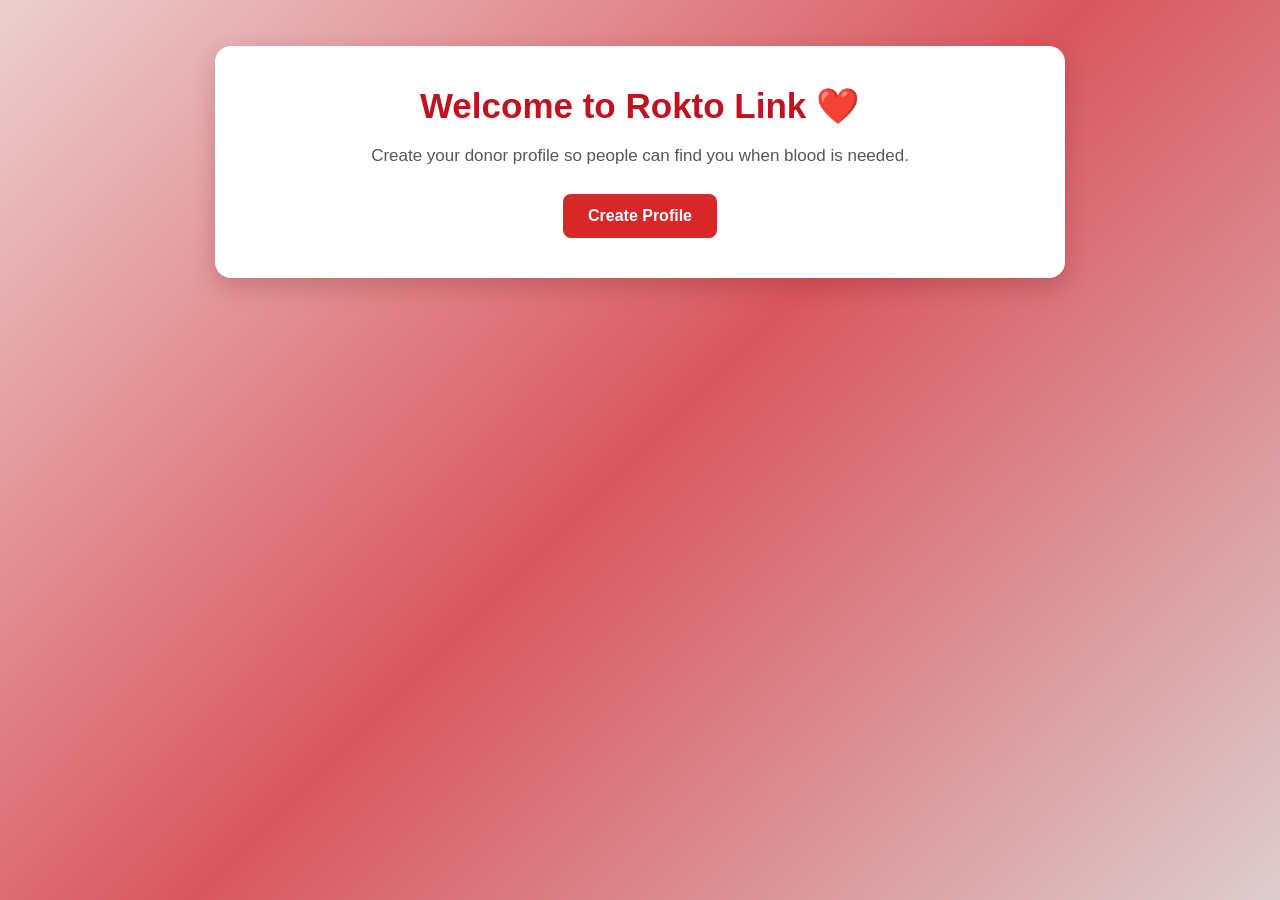
==== Html/dashboard.html @ 88e3a79b "Dashboard Added" ====
<!DOCTYPE html>
<html lang="en">

<head>
    <meta charset="UTF-8">

    <meta name="viewport" content="width=device-width, initial-scale=1.0">

    <title>Rokto Link - Dashboard</title>

    <link rel="stylesheet" href="/Css/style.css">
</head>

<body>

    <!-- Dashboard Section -->
    <div class="dashboard">

        <h1>Welcome to Rokto Link ❤️</h1>

        <p>
            Create your donor profile so people can find you
            when blood is needed.
        </p>

        <button type="button" id="profile">
            Create Profile
        </button>

    </div>


    <!-- Profile Form and Profile Card Container -->
    <div class="profile-container" id="profileForm">

        <!-- Form Section -->
        <div class="form-section">

            <h1>Create Your Profile</h1>

            <form id="createProfileForm">

                <!-- Profile Picture -->
                <label for="profilePicture">
                    Profile Picture
                </label>

                <div class="image-preview">
                    <img id="previewImage" src="" alt="Profile Preview">
                    <p id="imageText">No image selected</p>
                </div>

                <input type="file" id="profilePicture" name="profilePicture" accept="image/png, image/jpeg, image/jpg">


                <!-- Full Name -->
                <label for="fullName">
                    Full Name
                </label>

                <input type="text" id="fullName" name="fullName" placeholder="Enter your full name" required>


                <!-- Blood Group -->
                <label for="bloodGroup">
                    Blood Group
                </label>

                <select id="bloodGroup" name="bloodGroup" required>

                    <option value="">
                        Select Blood Group
                    </option>

                    <option value="A+">A+</option>
                    <option value="A-">A-</option>

                    <option value="B+">B+</option>
                    <option value="B-">B-</option>

                    <option value="AB+">AB+</option>
                    <option value="AB-">AB-</option>

                    <option value="O+">O+</option>
                    <option value="O-">O-</option>

                </select>


                <!-- Phone Number -->
                <label for="phone">
                    Phone Number
                </label>

                <input type="tel" id="phone" name="phone" placeholder="01XXXXXXXXX" maxlength="11" pattern="01[0-9]{9}"
                    required>


                <!-- Email -->
                <label for="profileEmail">
                    Email
                </label>

                <input type="email" id="profileEmail" name="profileEmail" placeholder="Enter your email" required>


                <!-- Date of Birth -->
                <label for="dob">
                    Date of Birth
                </label>

                <input type="date" id="dob" name="dob" required>


                <!-- Address -->
                <label for="address">
                    Address
                </label>

                <textarea id="address" name="address" placeholder="Enter your address" rows="4" required></textarea>


                <!-- Last Donation Date -->
                <label for="lastDonation">
                    Last Blood Donation Date
                </label>

                <input type="date" id="lastDonation" name="lastDonation">


                <!-- Availability -->
                <label for="availability">
                    Available for Blood Donation?
                </label>

                <select id="availability" name="availability" required>

                    <option value="">
                        Select
                    </option>

                    <option value="Yes">
                        Yes
                    </option>

                    <option value="No">
                        No
                    </option>

                </select>


                <!-- Submit Button -->
                <button type="submit" class="submit-button">
                    Create Profile
                </button>

            </form>

        </div>


        <!-- Profile Card -->
        <div class="profile-card" id="profileCard">

            <div class="card-heading">
                <span>DONOR PROFILE</span>
            </div>


            <!-- Selected Profile Image -->



            <!-- Default Profile Image -->
            <div class="default-profile-image" id="defaultProfileImage">
                👤
            </div>


            <!-- Donor Name -->
            <h2 id="cardName">
                Donor Name
            </h2>


            <!-- Blood Group -->
            <div class="blood-badge" id="cardBlood">
                Blood Group
            </div>


            <!-- Profile Information -->
            <div class="profile-information">

                <p>
                    <strong>📞 Phone:</strong>
                    <span id="cardPhone"></span>
                </p>

                <p>
                    <strong>✉️ Email:</strong>
                    <span id="cardEmail"></span>
                </p>

                <p>
                    <strong>🎂 Date of Birth:</strong>
                    <span id="cardDob"></span>
                </p>

                <p>
                    <strong>📍 Address:</strong>
                    <span id="cardAddress"></span>
                </p>

                <p>
                    <strong>🩸 Last Donation:</strong>
                    <span id="cardDonation"></span>
                </p>

                <p>
                    <strong>✅ Available:</strong>

                    <span id="cardAvailability" class="availability-status"></span>
                </p>

            </div>


            <!-- Edit Profile Button -->
            <button type="button" id="editProfile">
                Edit Profile
            </button>

        </div>

    </div>


    <script src="/javascript/script.js"></script>
</body>

</html>
---- Css/style.css ----
/* =========================
   BASIC STYLE
========================= */

* {
    box-sizing: border-box;
}

body {
    margin: 0;
    min-height: 100vh;
    padding-top: 1px;
    font-family: Arial, sans-serif;

    background: linear-gradient(135deg,
            #eccfcf,
            #d9575f,
            #ddcdce);
}


/* =========================
   LOGIN AND SIGN-UP CONTAINER
========================= */

.container {
    width: 450px;
    margin: 50px auto;
    padding: 30px;

    background: #650000;
    border-radius: 12px;
    box-shadow: 0 8px 25px rgba(192, 28, 28, 0.25);

    transform: translateY(80px);
}

.container h1 {
    margin-bottom: 30px;
    color: #e8dfdf;
    text-align: center;
}

.container label {
    display: block;
    margin-bottom: 8px;

    color: #e8e2e2;
    font-weight: bold;
}

.container small {
    display: block;
    width: 200px;
    margin: auto;

    color: #fefffa;
    font-weight: bolder;
    text-align: center;
}


/* Login and Sign-up Inputs */

.container input[type="text"],
.container input[type="email"],
.container input[type="password"],
.container input[type="number"] {
    width: 100%;
    margin-bottom: 18px;
    padding: 12px;

    border: 1px solid #cccccc;
    border-radius: 6px;

    font-size: 15px;
    transition: 0.2s;
}

.container input[type="text"]:focus,
.container input[type="email"]:focus,
.container input[type="password"]:focus,
.container input[type="number"]:focus {
    outline: none;
    border-color: #c1121f;
    box-shadow: 0 0 5px rgba(193, 18, 31, 0.3);
}

.container input[type="text"]:hover,
.container input[type="email"]:hover,
.container input[type="password"]:hover,
.container input[type="number"]:hover {
    border-color: #c1121f;
    transform: scaleY(1.03);
}


/* Login and Sign-up Submit Button */

.container input[type="submit"] {
    width: 100%;
    margin-top: 5px;
    padding: 12px;

    color: white;
    background: #b11226;

    border: none;
    border-radius: 6px;

    font-size: 16px;
    font-weight: bold;
    cursor: pointer;
    transition: 0.2s;
}

.container input[type="submit"]:hover {
    background: #8b0000;
    transform: scale(1.02);
}


/* Login and Sign-up Switch */

.switch {
    margin-top: 25px;
    color: #333333;
    font-size: 14px;
    text-align: center;
}

.switch span {
    margin-right: 8px;
    font-weight: bold;
}

#signUP,
#signIn {
    width: auto;
    height: auto;
    margin: 0;
    padding: 8px 18px;

    color: white;
    background-color: #8b0000;

    border: none;
    border-radius: 20px;

    font-size: 14px;
    font-weight: bold;
    cursor: pointer;
    transition: 0.2s;
}

#signUP:hover,
#signIn:hover {
    background-color: #b11226;
    transform: scale(1.05);
}


/* =========================
   DASHBOARD
========================= */

.dashboard {
    width: 90%;
    max-width: 850px;
    margin: 45px auto 35px;
    padding: 40px 25px;

    background-color: #ffffff;
    border-radius: 16px;
    box-shadow: 0 8px 25px rgba(101, 0, 0, 0.22);

    text-align: center;
}

.dashboard h1 {
    margin-top: 0;
    margin-bottom: 15px;

    color: #c1121f;
    font-size: 35px;
}

.dashboard p {
    max-width: 550px;
    margin: 0 auto 25px;

    color: #555555;
    font-size: 17px;
    line-height: 1.6;
}


/* Dashboard Create Profile Button */

#profile {
    padding: 13px 25px;

    color: #ffffff;
    background-color: #d62828;

    border: none;
    border-radius: 8px;

    font-size: 16px;
    font-weight: bold;
    cursor: pointer;
    transition: 0.3s;
}

#profile:hover {
    background-color: #a4161a;
    transform: translateY(-2px);
}


/* =========================
   PROFILE MAIN CONTAINER
========================= */

.profile-container {
    display: none;
    width: 95%;
    max-width: 1050px;
    margin: 0 auto 50px;

    align-items: flex-start;
    justify-content: center;
    gap: 30px;
}


/* =========================
   PROFILE FORM SECTION
========================= */

.form-section {
    width: 100%;
    max-width: 560px;
    padding: 30px;

    background-color: #ffffff;
    border-radius: 16px;
    box-shadow: 0 8px 25px rgba(101, 0, 0, 0.22);
}

.form-section h1 {
    margin-top: 0;
    margin-bottom: 25px;

    color: #c1121f;
    text-align: center;
}


/* Profile Form */

#createProfileForm {
    display: flex;
    flex-direction: column;
}

#createProfileForm label {
    display: block;
    margin-top: 15px;
    margin-bottom: 7px;

    color: #333333;
    font-size: 15px;
    font-weight: bold;
}

#createProfileForm input,
#createProfileForm select,
#createProfileForm textarea {
    width: 100%;
    padding: 12px;

    color: #333333;
    background-color: #ffffff;

    border: 1px solid #cccccc;
    border-radius: 7px;
    outline: none;

    font-family: Arial, Helvetica, sans-serif;
    font-size: 15px;

    transition: border-color 0.3s, box-shadow 0.3s;
}

#createProfileForm input:focus,
#createProfileForm select:focus,
#createProfileForm textarea:focus {
    border-color: #d62828;
    box-shadow: 0 0 0 3px rgba(214, 40, 40, 0.12);
}

#createProfileForm input:hover,
#createProfileForm select:hover,
#createProfileForm textarea:hover {
    border-color: #d62828;
}

#createProfileForm textarea {
    resize: vertical;
    min-height: 100px;
}

#createProfileForm input[type="file"] {
    cursor: pointer;
}


/* File Choose Button */

#createProfileForm input[type="file"]::file-selector-button {
    margin-right: 10px;
    padding: 9px 14px;

    color: #ffffff;
    background-color: #d62828;

    border: none;
    border-radius: 6px;

    font-weight: bold;
    cursor: pointer;
}

#createProfileForm input[type="file"]::file-selector-button:hover {
    background-color: #a4161a;
}


/* =========================
   IMAGE PREVIEW
========================= */

.image-preview {
    position: relative;

    display: flex;
    width: 150px;
    height: 150px;
    margin: 5px auto 15px;

    align-items: center;
    justify-content: center;

    background-color: #f5f5f5;
    border: 2px dashed #d62828;
    border-radius: 50%;

    overflow: hidden;
}

#previewImage {
    display: none;
    width: 100%;
    height: 100%;

    object-fit: cover;
    border-radius: 50%;
}

#imageText {
    margin: 0;
    padding: 15px;

    color: #888888;
    font-size: 13px;
    text-align: center;
}


/* =========================
   PROFILE SUBMIT BUTTON
========================= */

.submit-button {
    width: 100%;
    margin-top: 25px;
    padding: 13px;

    color: #ffffff;
    background-color: #d62828;

    border: none;
    border-radius: 8px;

    font-size: 16px;
    font-weight: bold;
    cursor: pointer;
    transition: 0.3s;
}

.submit-button:hover {
    background-color: #a4161a;
    transform: scale(1.01);
}


/* =========================
   PROFILE CARD
========================= */

.profile-card {
    display: none;
    width: 100%;
    max-width: 330px;
    padding: 25px;

    background-color: #ffffff;
    border: 2px solid #d62828;
    border-radius: 16px;
    box-shadow: 0 8px 25px rgba(101, 0, 0, 0.25);
}


/* Profile Card Heading */

.card-heading {
    margin: -25px -25px 20px;
    padding: 14px;

    color: #ffffff;
    background-color: #d62828;

    border-radius: 13px 13px 0 0;

    font-size: 14px;
    font-weight: bold;
    letter-spacing: 2px;
    text-align: center;
}


/* Selected Profile Image */

#cardImage {
    display: none;
    width: 120px;
    height: 120px;
    margin: 0 auto 15px;

    object-fit: cover;

    border: 4px solid #d62828;
    border-radius: 50%;
}


/* Default Profile Circle */

.default-profile-image {
    display: flex;
    width: 120px;
    height: 120px;
    margin: 0 auto 15px;

    align-items: center;
    justify-content: center;

    background-color: #ffe1e1;
    border: 4px solid #d62828;
    border-radius: 50%;

    font-size: 55px;
}


/* Profile Card Name */

.profile-card h2 {
    margin-top: 0;
    margin-bottom: 10px;

    color: #333333;
    text-align: center;
    overflow-wrap: anywhere;
}


/* Blood Group Badge */

.blood-badge {
    width: fit-content;
    margin: 0 auto 20px;
    padding: 8px 18px;

    color: #ffffff;
    background-color: #d62828;

    border-radius: 25px;

    font-size: 18px;
    font-weight: bold;
}


/* Profile Information */

.profile-information {
    padding-top: 10px;
    border-top: 1px solid #eeeeee;
}

.profile-information p {
    margin: 12px 0;

    color: #555555;
    font-size: 14px;
    line-height: 1.5;

    overflow-wrap: anywhere;
}

.profile-information strong {
    color: #222222;
}


/* Availability Status */

.availability-status {
    font-weight: bold;
}

.available {
    color: #138a36;
}

.not-available {
    color: #d62828;
}


/* Edit Profile Button */

#editProfile {
    width: 100%;
    margin-top: 15px;
    padding: 11px;

    color: #d62828;
    background-color: #ffffff;

    border: 2px solid #d62828;
    border-radius: 7px;

    font-weight: bold;
    cursor: pointer;
    transition: 0.3s;
}

#editProfile:hover {
    color: #ffffff;
    background-color: #d62828;
}


/* =========================
   RESPONSIVE DESIGN
========================= */

@media screen and (max-width: 850px) {
    body {
        padding: 20px 10px;
    }

    .container {
        width: 95%;
        margin: 20px auto;
        transform: translateY(20px);
    }

    .dashboard {
        width: 100%;
        margin-top: 10px;
    }

    .dashboard h1 {
        font-size: 27px;
    }

    .profile-container {
        width: 100%;
        flex-direction: column;
        align-items: center;
    }

    .form-section {
        max-width: 600px;
        padding: 22px;
    }

    .profile-card {
        max-width: 500px;
    }
}
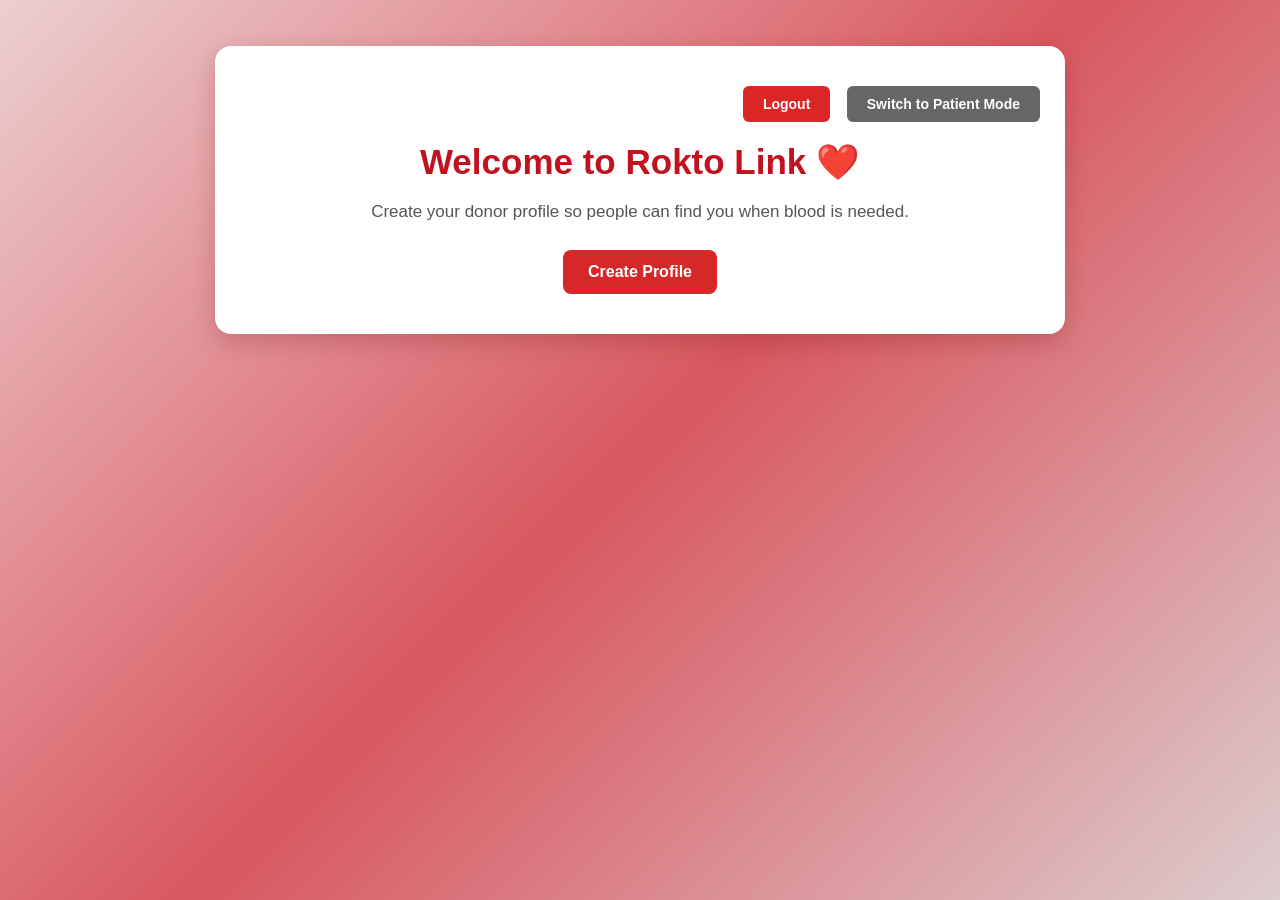
==== commit a2d58f5f: "fixes nid input, switch buttons, logout buttons" ====
--- a/Html/dashboard.html
+++ b/Html/dashboard.html
@@ -15,6 +15,11 @@
 
     <!-- Dashboard Section -->
     <div class="dashboard">
+
+        <div class="mode-switcher">
+            <button type="button" id="logoutBtn" class="logout-btn">Logout</button>
+            <a href="patient.html" class="switch-mode-btn">Switch to Patient Mode</a>
+        </div>
 
         <h1>Welcome to Rokto Link ❤️</h1>
 
@@ -185,7 +190,7 @@
 
 
             <!-- Blood Group -->
-            <div class="blood-badge" id="cardBlood">
+            <div class="blood-badge" id="cardBlood" src="">
                 Blood Group
             </div>
 
--- a/Css/style.css
+++ b/Css/style.css
@@ -1,8 +1,10 @@
-/* =========================
+/* =====================================
    BASIC STYLE
-========================= */
+===================================== */
 
 * {
+    margin: 0;
+    padding: 0;
     box-sizing: border-box;
 }
 
@@ -10,8 +12,10 @@
     margin: 0;
     min-height: 100vh;
     padding-top: 1px;
+
     font-family: Arial, sans-serif;
 
+    /* DONOR DEFAULT BACKGROUND */
     background: linear-gradient(135deg,
             #eccfcf,
             #d9575f,
@@ -19,587 +23,1412 @@
 }
 
 
-/* =========================
+/* =====================================
    LOGIN AND SIGN-UP CONTAINER
-========================= */
+===================================== */
 
 .container {
     width: 450px;
+
     margin: 50px auto;
+
     padding: 30px;
 
     background: #650000;
+
     border-radius: 12px;
-    box-shadow: 0 8px 25px rgba(192, 28, 28, 0.25);
+
+    box-shadow:
+        0 8px 25px rgba(192, 28, 28, 0.25);
 
     transform: translateY(80px);
 }
+
 
 .container h1 {
     margin-bottom: 30px;
+
     color: #e8dfdf;
+
     text-align: center;
 }
+
 
 .container label {
     display: block;
+
     margin-bottom: 8px;
 
     color: #e8e2e2;
+
     font-weight: bold;
 }
+
 
 .container small {
     display: block;
+
     width: 200px;
+
     margin: auto;
 
     color: #fefffa;
+
     font-weight: bolder;
+
     text-align: center;
 }
 
 
-/* Login and Sign-up Inputs */
+/* =====================================
+   LOGIN AND SIGN-UP INPUTS
+===================================== */
 
 .container input[type="text"],
 .container input[type="email"],
 .container input[type="password"],
 .container input[type="number"] {
+
     width: 100%;
+
     margin-bottom: 18px;
+
     padding: 12px;
 
     border: 1px solid #cccccc;
+
     border-radius: 6px;
 
     font-size: 15px;
+
     transition: 0.2s;
 }
+
 
 .container input[type="text"]:focus,
 .container input[type="email"]:focus,
 .container input[type="password"]:focus,
 .container input[type="number"]:focus {
+
     outline: none;
+
     border-color: #c1121f;
-    box-shadow: 0 0 5px rgba(193, 18, 31, 0.3);
-}
+
+    box-shadow:
+        0 0 5px rgba(193, 18, 31, 0.3);
+}
+
 
 .container input[type="text"]:hover,
 .container input[type="email"]:hover,
 .container input[type="password"]:hover,
 .container input[type="number"]:hover {
+
     border-color: #c1121f;
+
     transform: scaleY(1.03);
 }
 
 
-/* Login and Sign-up Submit Button */
+/* =====================================
+   REMOVE NUMBER INPUT SPINNER ARROWS
+===================================== */
+
+.container input[type="number"]::-webkit-outer-spin-button,
+.container input[type="number"]::-webkit-inner-spin-button {
+
+    -webkit-appearance: none;
+
+    margin: 0;
+}
+
+
+.container input[type="number"] {
+
+    -moz-appearance: textfield;
+}
+
+
+/* =====================================
+   LOGIN AND SIGN-UP SUBMIT BUTTON
+===================================== */
 
 .container input[type="submit"] {
+
     width: 100%;
+
     margin-top: 5px;
+
     padding: 12px;
 
     color: white;
+
     background: #b11226;
 
     border: none;
+
     border-radius: 6px;
 
     font-size: 16px;
+
     font-weight: bold;
+
     cursor: pointer;
+
     transition: 0.2s;
 }
 
+
 .container input[type="submit"]:hover {
+
     background: #8b0000;
+
     transform: scale(1.02);
 }
 
 
-/* Login and Sign-up Switch */
+/* =====================================
+   LOGIN AND SIGN-UP SWITCH
+===================================== */
 
 .switch {
+
     margin-top: 25px;
+
     color: #333333;
+
     font-size: 14px;
+
     text-align: center;
 }
 
+
 .switch span {
+
     margin-right: 8px;
+
     font-weight: bold;
 }
+
 
 #signUP,
 #signIn {
+
     width: auto;
+
     height: auto;
+
     margin: 0;
+
     padding: 8px 18px;
 
     color: white;
+
     background-color: #8b0000;
 
     border: none;
+
     border-radius: 20px;
 
     font-size: 14px;
+
     font-weight: bold;
+
     cursor: pointer;
+
     transition: 0.2s;
 }
+
 
 #signUP:hover,
 #signIn:hover {
+
     background-color: #b11226;
+
     transform: scale(1.05);
 }
 
 
-/* =========================
+/* =====================================
+   MODE SWITCHER BUTTON
+===================================== */
+
+.mode-switcher {
+
+    margin-bottom: 20px;
+
+    text-align: right;
+}
+
+
+.switch-mode-btn {
+
+    display: inline-block;
+
+    padding: 10px 20px;
+
+    color: #ffffff;
+
+    background-color: #666666;
+
+    border: none;
+
+    border-radius: 6px;
+
+    font-size: 14px;
+
+    font-weight: bold;
+
+    text-decoration: none;
+
+    cursor: pointer;
+
+    transition: 0.3s;
+}
+
+
+.switch-mode-btn:hover {
+
+    background-color: #444444;
+
+    transform: translateY(-2px);
+}
+
+
+/* =====================================
+   LOGOUT BUTTON
+===================================== */
+
+.logout-btn {
+
+    display: inline-block;
+
+    margin-right: 12px;
+
+    padding: 10px 20px;
+
+    color: #ffffff;
+
+    background-color: #dc2626;
+
+    border: none;
+
+    border-radius: 6px;
+
+    font-size: 14px;
+
+    font-weight: bold;
+
+    cursor: pointer;
+
+    transition: 0.3s;
+}
+
+
+.logout-btn:hover {
+
+    background-color: #991b1b;
+
+    transform: translateY(-2px);
+}
+
+
+/* =====================================
    DASHBOARD
-========================= */
+   DEFAULT = DONOR RED THEME
+===================================== */
 
 .dashboard {
+
     width: 90%;
+
     max-width: 850px;
+
     margin: 45px auto 35px;
+
     padding: 40px 25px;
 
     background-color: #ffffff;
+
     border-radius: 16px;
-    box-shadow: 0 8px 25px rgba(101, 0, 0, 0.22);
+
+    box-shadow:
+        0 8px 25px rgba(101, 0, 0, 0.22);
 
     text-align: center;
 }
 
+
 .dashboard h1 {
+
     margin-top: 0;
+
     margin-bottom: 15px;
 
     color: #c1121f;
+
     font-size: 35px;
 }
 
+
 .dashboard p {
+
     max-width: 550px;
+
     margin: 0 auto 25px;
 
     color: #555555;
+
     font-size: 17px;
+
     line-height: 1.6;
 }
 
 
-/* Dashboard Create Profile Button */
+/* =====================================
+   DASHBOARD CREATE PROFILE BUTTON
+===================================== */
 
 #profile {
+
     padding: 13px 25px;
 
     color: #ffffff;
+
     background-color: #d62828;
 
     border: none;
+
     border-radius: 8px;
 
     font-size: 16px;
+
     font-weight: bold;
+
     cursor: pointer;
+
     transition: 0.3s;
 }
 
+
 #profile:hover {
+
     background-color: #a4161a;
+
     transform: translateY(-2px);
 }
 
 
-/* =========================
+/* =====================================
    PROFILE MAIN CONTAINER
-========================= */
+===================================== */
 
 .profile-container {
+
     display: none;
+
     width: 95%;
+
     max-width: 1050px;
+
     margin: 0 auto 50px;
 
-    align-items: flex-start;
+    align-items: center;
+
     justify-content: center;
+
     gap: 30px;
 }
 
 
-/* =========================
+/* =====================================
    PROFILE FORM SECTION
-========================= */
+===================================== */
 
 .form-section {
+
     width: 100%;
+
     max-width: 560px;
+
     padding: 30px;
 
     background-color: #ffffff;
+
     border-radius: 16px;
-    box-shadow: 0 8px 25px rgba(101, 0, 0, 0.22);
-}
+
+    box-shadow:
+        0 8px 25px rgba(101, 0, 0, 0.22);
+}
+
 
 .form-section h1 {
+
     margin-top: 0;
+
     margin-bottom: 25px;
 
     color: #c1121f;
+
     text-align: center;
 }
 
 
-/* Profile Form */
+/* =====================================
+   PROFILE FORM
+===================================== */
 
 #createProfileForm {
+
     display: flex;
+
     flex-direction: column;
 }
 
+
 #createProfileForm label {
+
     display: block;
+
     margin-top: 15px;
+
     margin-bottom: 7px;
 
     color: #333333;
+
     font-size: 15px;
+
     font-weight: bold;
 }
+
+
+/* =====================================
+   PROFILE INPUTS
+===================================== */
 
 #createProfileForm input,
 #createProfileForm select,
 #createProfileForm textarea {
+
     width: 100%;
+
     padding: 12px;
 
     color: #333333;
+
     background-color: #ffffff;
 
     border: 1px solid #cccccc;
+
     border-radius: 7px;
+
     outline: none;
 
     font-family: Arial, Helvetica, sans-serif;
+
     font-size: 15px;
 
-    transition: border-color 0.3s, box-shadow 0.3s;
-}
+    transition:
+        border-color 0.3s,
+        box-shadow 0.3s;
+}
+
 
 #createProfileForm input:focus,
 #createProfileForm select:focus,
 #createProfileForm textarea:focus {
+
     border-color: #d62828;
-    box-shadow: 0 0 0 3px rgba(214, 40, 40, 0.12);
-}
+
+    box-shadow:
+        0 0 0 3px rgba(214, 40, 40, 0.12);
+}
+
 
 #createProfileForm input:hover,
 #createProfileForm select:hover,
 #createProfileForm textarea:hover {
+
     border-color: #d62828;
 }
 
+
 #createProfileForm textarea {
+
     resize: vertical;
+
     min-height: 100px;
 }
 
+
 #createProfileForm input[type="file"] {
+
     cursor: pointer;
 }
 
 
-/* File Choose Button */
+/* =====================================
+   FILE CHOOSE BUTTON
+===================================== */
 
 #createProfileForm input[type="file"]::file-selector-button {
+
     margin-right: 10px;
+
     padding: 9px 14px;
 
     color: #ffffff;
+
     background-color: #d62828;
 
     border: none;
+
     border-radius: 6px;
 
     font-weight: bold;
+
     cursor: pointer;
 }
 
+
 #createProfileForm input[type="file"]::file-selector-button:hover {
+
     background-color: #a4161a;
 }
 
 
-/* =========================
+/* =====================================
    IMAGE PREVIEW
-========================= */
+===================================== */
 
 .image-preview {
+
     position: relative;
 
     display: flex;
+
     width: 150px;
+
     height: 150px;
+
     margin: 5px auto 15px;
 
     align-items: center;
+
     justify-content: center;
 
     background-color: #f5f5f5;
+
     border: 2px dashed #d62828;
+
     border-radius: 50%;
 
     overflow: hidden;
 }
 
+
 #previewImage {
+
     display: none;
+
     width: 100%;
+
     height: 100%;
 
     object-fit: cover;
+
     border-radius: 50%;
 }
 
+
 #imageText {
+
     margin: 0;
+
     padding: 15px;
 
     color: #888888;
+
     font-size: 13px;
+
     text-align: center;
 }
 
 
-/* =========================
+/* =====================================
    PROFILE SUBMIT BUTTON
-========================= */
+===================================== */
 
 .submit-button {
+
     width: 100%;
+
     margin-top: 25px;
+
     padding: 13px;
 
     color: #ffffff;
+
     background-color: #d62828;
 
     border: none;
+
     border-radius: 8px;
 
     font-size: 16px;
+
     font-weight: bold;
+
     cursor: pointer;
+
     transition: 0.3s;
 }
 
+
 .submit-button:hover {
+
     background-color: #a4161a;
+
     transform: scale(1.01);
 }
 
 
-/* =========================
+/* =====================================
    PROFILE CARD
-========================= */
+===================================== */
 
 .profile-card {
+
     display: none;
+
     width: 100%;
+
     max-width: 330px;
+
     padding: 25px;
 
     background-color: #ffffff;
+
     border: 2px solid #d62828;
+
     border-radius: 16px;
-    box-shadow: 0 8px 25px rgba(101, 0, 0, 0.25);
-}
-
-
-/* Profile Card Heading */
+
+    box-shadow:
+        0 8px 25px rgba(101, 0, 0, 0.25);
+}
+
+
+/* =====================================
+   PROFILE CARD HEADING
+===================================== */
 
 .card-heading {
+
     margin: -25px -25px 20px;
+
     padding: 14px;
 
     color: #ffffff;
+
     background-color: #d62828;
 
     border-radius: 13px 13px 0 0;
 
     font-size: 14px;
+
     font-weight: bold;
+
     letter-spacing: 2px;
+
     text-align: center;
 }
 
 
-/* Selected Profile Image */
+/* =====================================
+   SELECTED PROFILE IMAGE
+===================================== */
 
 #cardImage {
+
     display: none;
+
     width: 120px;
+
     height: 120px;
+
     margin: 0 auto 15px;
 
     object-fit: cover;
 
     border: 4px solid #d62828;
+
     border-radius: 50%;
 }
 
 
-/* Default Profile Circle */
+/* =====================================
+   DEFAULT PROFILE CIRCLE
+===================================== */
 
 .default-profile-image {
+
     display: flex;
+
     width: 120px;
+
     height: 120px;
+
     margin: 0 auto 15px;
 
     align-items: center;
+
     justify-content: center;
 
     background-color: #ffe1e1;
+
     border: 4px solid #d62828;
+
     border-radius: 50%;
 
     font-size: 55px;
 }
 
 
-/* Profile Card Name */
+/* =====================================
+   PROFILE CARD NAME
+===================================== */
 
 .profile-card h2 {
+
     margin-top: 0;
+
     margin-bottom: 10px;
 
     color: #333333;
+
     text-align: center;
+
     overflow-wrap: anywhere;
 }
 
 
-/* Blood Group Badge */
+/* =====================================
+   BLOOD GROUP BADGE
+===================================== */
 
 .blood-badge {
+
     width: fit-content;
+
     margin: 0 auto 20px;
+
     padding: 8px 18px;
 
     color: #ffffff;
+
     background-color: #d62828;
 
     border-radius: 25px;
 
     font-size: 18px;
+
     font-weight: bold;
 }
 
 
-/* Profile Information */
+/* =====================================
+   PROFILE INFORMATION
+===================================== */
 
 .profile-information {
+
     padding-top: 10px;
+
     border-top: 1px solid #eeeeee;
 }
 
+
 .profile-information p {
+
     margin: 12px 0;
 
     color: #555555;
+
     font-size: 14px;
+
     line-height: 1.5;
 
     overflow-wrap: anywhere;
 }
 
+
 .profile-information strong {
+
     color: #222222;
 }
 
 
-/* Availability Status */
+/* =====================================
+   DONOR AVAILABILITY
+===================================== */
 
 .availability-status {
+
     font-weight: bold;
 }
 
+
 .available {
+
     color: #138a36;
 }
 
+
 .not-available {
+
     color: #d62828;
 }
 
 
-/* Edit Profile Button */
+/* =====================================
+   EDIT PROFILE BUTTON
+===================================== */
 
 #editProfile {
+
     width: 100%;
+
     margin-top: 15px;
+
     padding: 11px;
 
     color: #d62828;
+
     background-color: #ffffff;
 
     border: 2px solid #d62828;
+
     border-radius: 7px;
 
     font-weight: bold;
+
     cursor: pointer;
+
     transition: 0.3s;
 }
 
+
 #editProfile:hover {
+
     color: #ffffff;
+
     background-color: #d62828;
 }
 
 
-/* =========================
+/* =========================================================
+   =========================================================
+                  PATIENT BLUE THEME
+   =========================================================
+   Only works when:
+   <body class="patient-page">
+   ========================================================= */
+
+
+/* =====================================
+   PATIENT BODY
+===================================== */
+
+body.patient-page {
+
+    background: linear-gradient(135deg,
+            #dbeafe,
+            #93c5fd,
+            #eff6ff);
+}
+
+
+/* =====================================
+   PATIENT DASHBOARD
+===================================== */
+
+.patient-page .dashboard {
+
+    border-top: 5px solid #2563eb;
+
+    box-shadow:
+        0 8px 25px rgba(37, 99, 235, 0.25);
+}
+
+
+.patient-page .dashboard h1 {
+
+    color: #1d4ed8;
+}
+
+
+.patient-page .dashboard p {
+
+    color: #475569;
+}
+
+
+/* =====================================
+   PATIENT MODE SWITCHER
+===================================== */
+
+.patient-page .switch-mode-btn {
+
+    background-color: #1e40af;
+}
+
+
+.patient-page .switch-mode-btn:hover {
+
+    background-color: #1e3a8a;
+}
+
+
+.patient-page .logout-btn {
+
+    background-color: #dc2626;
+}
+
+
+.patient-page .logout-btn:hover {
+
+    background-color: #991b1b;
+}
+
+
+/* =====================================
+   PATIENT CREATE PROFILE BUTTON
+===================================== */
+
+.patient-page #profile {
+
+    background: linear-gradient(135deg,
+            #2563eb,
+            #1d4ed8);
+
+    box-shadow:
+        0 5px 15px rgba(37, 99, 235, 0.20);
+}
+
+
+.patient-page #profile:hover {
+
+    background: linear-gradient(135deg,
+            #1d4ed8,
+            #1e40af);
+
+    box-shadow:
+        0 7px 18px rgba(37, 99, 235, 0.30);
+}
+
+
+/* =====================================
+   PATIENT PROFILE CONTAINER
+===================================== */
+
+.patient-page .profile-container {
+
+    gap: 35px;
+}
+
+
+/* =====================================
+   PATIENT FORM SECTION
+===================================== */
+
+.patient-page .form-section {
+
+    margin: 0 auto;
+
+    border-top: 5px solid #2563eb;
+
+    box-shadow:
+        0 8px 25px rgba(37, 99, 235, 0.22);
+}
+
+
+.patient-page .form-section h1 {
+
+    color: #1d4ed8;
+}
+
+
+/* =====================================
+   PATIENT FORM LABELS
+===================================== */
+
+.patient-page #createProfileForm label {
+
+    color: #1e3a8a;
+}
+
+
+/* =====================================
+   PATIENT INPUTS
+===================================== */
+
+.patient-page #createProfileForm input,
+.patient-page #createProfileForm select,
+.patient-page #createProfileForm textarea {
+
+    color: #334155;
+
+    background-color: #f8fbff;
+
+    border-color: #bfdbfe;
+}
+
+
+.patient-page #createProfileForm input:focus,
+.patient-page #createProfileForm select:focus,
+.patient-page #createProfileForm textarea:focus {
+
+    border-color: #2563eb;
+
+    box-shadow:
+        0 0 0 3px rgba(37, 99, 235, 0.12);
+}
+
+
+.patient-page #createProfileForm input:hover,
+.patient-page #createProfileForm select:hover,
+.patient-page #createProfileForm textarea:hover {
+
+    border-color: #2563eb;
+}
+
+
+/* =====================================
+   PATIENT FILE BUTTON
+===================================== */
+
+.patient-page #createProfileForm input[type="file"]::file-selector-button {
+
+    background-color: #2563eb;
+}
+
+
+.patient-page #createProfileForm input[type="file"]::file-selector-button:hover {
+
+    background-color: #1d4ed8;
+}
+
+
+/* =====================================
+   PATIENT IMAGE PREVIEW
+===================================== */
+
+.patient-page .image-preview {
+
+    background-color: #eff6ff;
+
+    border-color: #2563eb;
+}
+
+
+.patient-page #previewImage {
+
+    border-color: #2563eb;
+}
+
+
+/* =====================================
+   PATIENT SUBMIT BUTTON
+===================================== */
+
+.patient-page .submit-button {
+
+    background: linear-gradient(135deg,
+            #2563eb,
+            #1d4ed8);
+}
+
+
+.patient-page .submit-button:hover {
+
+    background: linear-gradient(135deg,
+            #1d4ed8,
+            #1e40af);
+
+    box-shadow:
+        0 6px 15px rgba(37, 99, 235, 0.30);
+}
+
+
+/* =====================================
+   PATIENT PROFILE CARD
+===================================== */
+
+.patient-page .profile-card {
+
+    border: 2px solid #2563eb;
+
+    box-shadow:
+        0 8px 25px rgba(37, 99, 235, 0.25);
+}
+
+
+/* =====================================
+   PATIENT CARD HEADING
+===================================== */
+
+.patient-page .card-heading {
+
+    background: linear-gradient(135deg,
+            #2563eb,
+            #1d4ed8);
+}
+
+
+/* =====================================
+   PATIENT CARD IMAGE
+===================================== */
+
+.patient-page #cardImage {
+
+    border-color: #2563eb;
+}
+
+
+.patient-page .default-profile-image {
+
+    background-color: #dbeafe;
+
+    border-color: #2563eb;
+}
+
+
+/* =====================================
+   PATIENT CARD NAME
+===================================== */
+
+.patient-page .profile-card h2 {
+
+    color: #1e3a8a;
+}
+
+
+/* =====================================
+   PATIENT BLOOD GROUP
+===================================== */
+
+.patient-page .blood-badge {
+
+    background: linear-gradient(135deg,
+            #2563eb,
+            #1d4ed8);
+
+    box-shadow:
+        0 4px 10px rgba(37, 99, 235, 0.20);
+}
+
+
+/* =====================================
+   PATIENT INFORMATION
+===================================== */
+
+.patient-page .profile-information {
+
+    padding: 15px;
+
+    background-color: #eff6ff;
+
+    border-top: none;
+
+    border-left: 4px solid #2563eb;
+
+    border-radius: 8px;
+}
+
+
+.patient-page .profile-information p {
+
+    color: #475569;
+}
+
+
+.patient-page .profile-information strong {
+
+    color: #1e3a8a;
+}
+
+
+/* =====================================
+   PATIENT URGENCY
+===================================== */
+
+.patient-page #cardUrgency {
+
+    font-weight: bold;
+}
+
+
+/* Emergency */
+
+.patient-page .patient-emergency {
+
+    color: #dc2626;
+}
+
+
+/* Urgent */
+
+.patient-page .patient-urgent {
+
+    color: #ea580c;
+}
+
+
+/* Normal */
+
+.patient-page .patient-normal {
+
+    color: #15803d;
+}
+
+
+/* =====================================
+   PATIENT EDIT BUTTON
+===================================== */
+
+.patient-page #editProfile {
+
+    color: #2563eb;
+
+    background-color: #ffffff;
+
+    border-color: #2563eb;
+}
+
+
+.patient-page #editProfile:hover {
+
+    color: #ffffff;
+
+    background-color: #2563eb;
+
+    box-shadow:
+        0 5px 12px rgba(37, 99, 235, 0.20);
+}
+
+
+/* =========================================================
    RESPONSIVE DESIGN
-========================= */
+========================================================= */
 
 @media screen and (max-width: 850px) {
+
     body {
+
         padding: 20px 10px;
     }
 
+
     .container {
+
         width: 95%;
+
         margin: 20px auto;
+
         transform: translateY(20px);
     }
 
+
     .dashboard {
+
         width: 100%;
+
         margin-top: 10px;
     }
 
+
     .dashboard h1 {
+
         font-size: 27px;
     }
 
+
     .profile-container {
+
         width: 100%;
+
         flex-direction: column;
+
         align-items: center;
     }
 
+
     .form-section {
+
         max-width: 600px;
+
         padding: 22px;
     }
 
+
     .profile-card {
+
         max-width: 500px;
     }
+}
+
+
+@media screen and (max-width: 500px) {
+
+    .container {
+
+        padding: 20px;
+    }
+
+
+    .dashboard {
+
+        padding: 30px 15px;
+    }
+
+
+    .dashboard h1 {
+
+        font-size: 24px;
+    }
+
+
+    .form-section {
+
+        padding: 18px;
+    }
+
+
+    .profile-card {
+
+        padding: 20px;
+    }
+
+
+    .card-heading {
+
+        margin: -20px -20px 20px;
+    }
+
+
+    .image-preview {
+
+        width: 130px;
+
+        height: 130px;
+    }
+
+
+    #cardImage,
+    .default-profile-image {
+
+        width: 110px;
+
+        height: 110px;
+    }
 }
